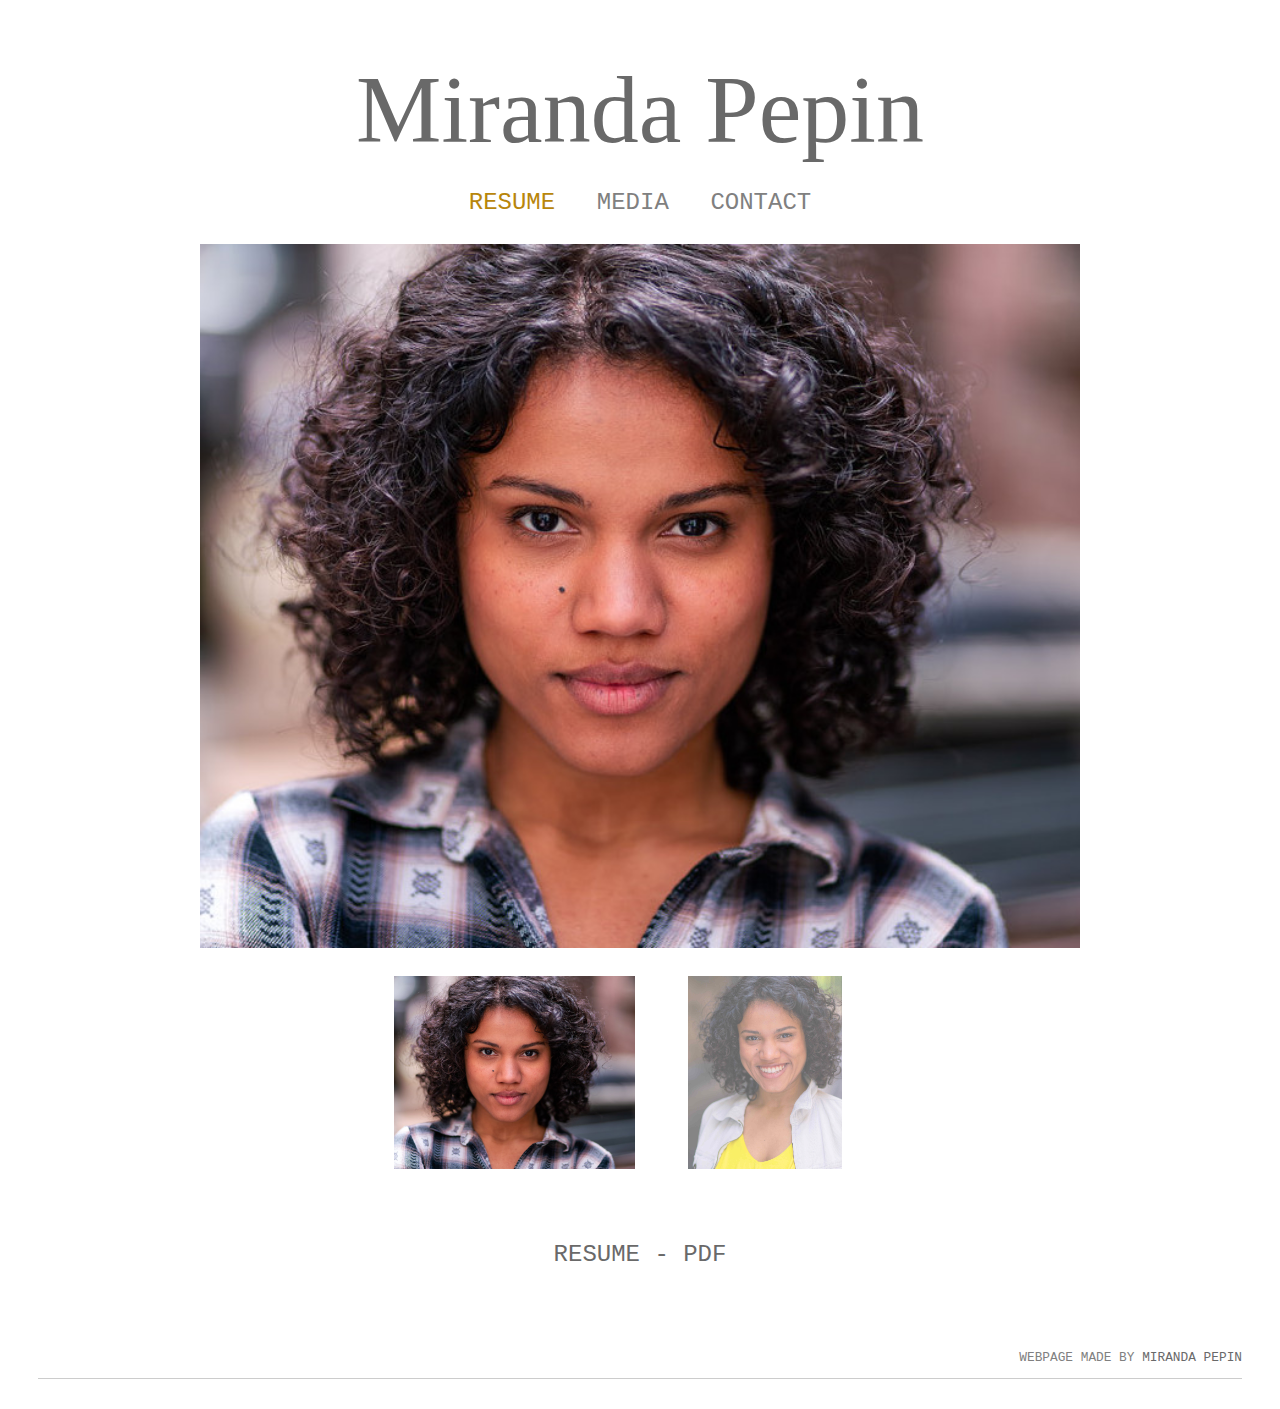
==== index.html @ e5661571 "Update index.html" ====
<!DOCTYPE html>
<html>
	<meta name="viewport" content="width=device-width, initial-scale=1.0"/>
<head>
    <title>Miranda Pepin</title>
	
	<link rel="icon" 
      	type="image/png" 
      	href="MPLOGO.png"/>
	
	<meta name="author" content="Miranda Pepin" />
	<meta name="description" content="A Nashville-based New York actor, dancing when she finds the time..." />
	
	<link rel="stylesheet" href="style.css" type="text/css" />
	<link rel="stylesheet" href="https://cdnjs.cloudflare.com/ajax/libs/font-awesome/4.7.0/css/font-awesome.min.css"/>
</head>
<body>	
	<div id="page">
		<div id="logo">
			<h1><a href="./">Miranda Pepin</a></h1>
		</div>
		<div class="topnav" id="myTopnav">
			<a href="./" style="font-size:150%" class="active">RESUME</a>
			<a href="./media.html" style="font-size:150%">MEDIA</a>
			<!-- <li class="gray"><a href="./media.html">Gallery</a></li>-->
			<a href="./contact.html" style="font-size:150%">CONTACT</a>
			<a href="javascript:void(0);" class="icon" onclick="myFunction()">
		    <i class="fa fa-bars"></i>
		  </a>
		</div>
		<br/>
		<!-- Container for the image gallery -->
		<div class="container">
			<div class="mySlides">
			<!-- Full-width images with number text -->
				<img src="MirandaPepin.jpg" style="width:100%" class="center">
				<div class="overlay"><a href= "http://nilescottstudios.com/" target="_blank"><img src="NileScottStudios.png" 
										style="width:20%"></a></div>
			</div>

			<div class="mySlides">
				<img src="MirandaPepinComm.jpg" style="width:64%" class="center">
				<div class="overlay"><a href= "http://nilescottstudios.com/" target="_blank"><img src="NileScottStudios.png" 
										style="width:20%"></a></div>
			</div>
		</div>
		<br/>
		<!-- Thumbnail images -->
		<div class="row">
			<div class="thumbnails">
				<div class="column">
					<img class="demo cursor" src="MirandaPepin.jpg" style="width:100%" onclick="currentSlide(1)" 
					     alt="Theatrical Headshot">
				</div>
				<div class="column"> 
					<img class="demo cursor" src="MirandaPepinComm.jpg" style="width:64%" onclick="currentSlide(2)" 
					     alt="Commercial Headshot">
				</div>
			</div>
		</div>
		<br/>
		<br/>
		<br/>
		<br/>
		<div id="resume">
		<a href="MirandaPepin.pdf" style="font-size:150%" target="_blank">RESUME - PDF</a>
		</div>
		<br/>
		<br/>
		<br/>
		<br/>
		<div id="footer">
			<p>
				Webpage made by <a href="./" target="_blank">Miranda Pepin</a>
			</p>
		</div>
	</div>
	<script src="script.js" type="text/javascript"></script> 
</body>
</html>
---- style.css ----
/*
* multi-line comment
*/
p{ line-height: 1em; }
h1, h2, h3, h4{
    color: gray;
	font-weight: normal;
	margin: 0.25em;
}
h1{ font-size: 4em; }
h2{ font-size: 1.5em; }

a{
	color: dimgray;
	text-decoration: none;
}
	a:hover,
	a:active{ color: darkgoldenrod; }

/* you can structure your code's white space so that it is as readable for when you come back in the future or for other people to read and edit quickly */

body{
    font-family: "Courier New", Courier, "Lucida Sans Typewriter", "Lucida Typewriter", monospace; color: gray; 
}
/* you can but your code all in one line like above */
#page{ margin: 30px; }
@media screen and (max-width: 450px) {
	#page{margin: 15px; }
}

/* or on different lines like below */
#logo{
	font-family: Garamond, Baskerville, "Baskerville Old Face", "Hoefler Text", "Times New Roman", serif; width: 100%; margin: 0; background: white;
	display: inline-block; background-color: ;
	text-align: center;
}
@media screen and (min-width: 601px) {
	#logo{
		 font-size: 150%; 
	}
}
@media screen and (max-width: 600px) {
	#logo{
		font-size:80%;
	}
}
/* but try and be as consist possible */

.topnav {
  overflow: hidden;
  background-color: ;
  text-align: center;
}

.topnav a {
  display: inline-block;
  color: gray;
  text-align: center;
  padding: 0px 16px;
  text-decoration: none;
  font-size: 100%;
}

.topnav a:hover {
  background-color: white;
  color: darkgoldenrod;
}

.topnav .active {
  background-color: white;
  color: darkgoldenrod;
}

.topnav .icon {
  display: none;
}

@media screen and (max-width: 450px) {
  .topnav a:not(.active) {display: none;}
  .topnav .active {
	  display: block;
	  float: left;
  }
  .topnav a.icon {
    display: block;
    float: right;
  }
}

@media screen and (max-width: 450px) {
  .topnav.responsive {position: relative;}
  .topnav.responsive .icon {
    position: absolute;
    right: 0;
    top: 0;
  }
  .topnav.responsive a {
    float: none;
    display: block;
    text-align: left;
  }
}

* {
  box-sizing: border-box;
}
img {
  vertical-align: middle;
}

/* Position the image container (needed to position the left and right arrows) */
.container {
  position: relative;
    max-width: 900px;
    margin: auto;
    background: white;
    padding: 10px;
}

/* Hide the images by default */
.mySlides {
  display: none;
}

.same {
 	width: 100%;
 	overflow: none;
}

.thumbsame {
 	width: 100%;
 	overflow: none;
}

/* Nile Scott tab */
.overlay {
  position: absolute; 
  bottom: 0; 
  background: rgb(0, 0, 0);
  background: rgba(255, 255, 255, 0.2); /* Black see-through */
  color: #f1f1f1; 
  width: 100%;
  transition: .5s ease;
  opacity:0;
  color: white;
  font-size: 20px;
  padding: 20px;
  text-align: center;
}

.container:hover .overlay {
  opacity: 1;
}
/* Add a pointer when hovering over the thumbnail images */
.cursor {
  cursor: pointer;
}

/* Next & previous buttons */
.prev,
.next {
  cursor: pointer;
  position: absolute;
  top: 50%;
  width: auto;
  padding: 16px;
  margin-top: -50px;
  color: darkgoldenrod;
  font-weight: bold;
  font-size: 20px;
  border-radius: 0 3px 3px 0;
  user-select: none;
  -webkit-user-select: none;
}

/* Position the "next button" to the right */
.next {
  right: 1%;
  border-radius: 3px 0 0 3px;
}

/* On hover, add a black background color with a little bit see-through */
.prev:hover,
.next:hover {
  background-color: rgba(255, 255, 255, 0.2);
}

/* Number text (1/3 etc) */
 .numbertext {
  color: #f2f2f2;
  font-size: 12px;
  padding: 8px 12px;
  position: absolute;
  top: 0;
}

/* Container for image text */
.caption-container {
  text-align: center;
  background-color: ;
  padding: 2px 16px;
  color: black;
}

.row:after {
  content: "";
  display: table;
  clear: both;
}
.thumbnails {
	text-align: center;
}
/*columns side by side */
.column {
  display: inline-block;
  width: 20%;
}

.mediacolumn {
	display: inline-block;
	width:15%;
}

/* Add a transparency effect for thumnbail images */
.demo {
  opacity: 0.6;
}

.active,
.demo:hover {
  opacity: 1;
}

.center {
    display: block;
    margin-left: auto;
    margin-right: auto;
    width: 50%;
}
#img {
    display: block;
	text-align: center;
    margin: 0 auto;
}	
#resume{
    width: 100%
    display: inline-block;
    text-align: center;
    margin: 0;
}
#content{
	border: 0.2vw solid gray;
	width: 100%
	display: inline-block;
	text-align: center;
	margin: 10%;
}
#footer{
	display: block;
	border-bottom: 1px #ccc solid;
	margin-bottom: 10px;
}
	#footer p{
		text-align: right;
		text-transform: uppercase;
		font-size: 80%;
		color: grey;
	}

/* multiple styles seperated by a , */
#content,
ul li a{ box-shadow: white; }
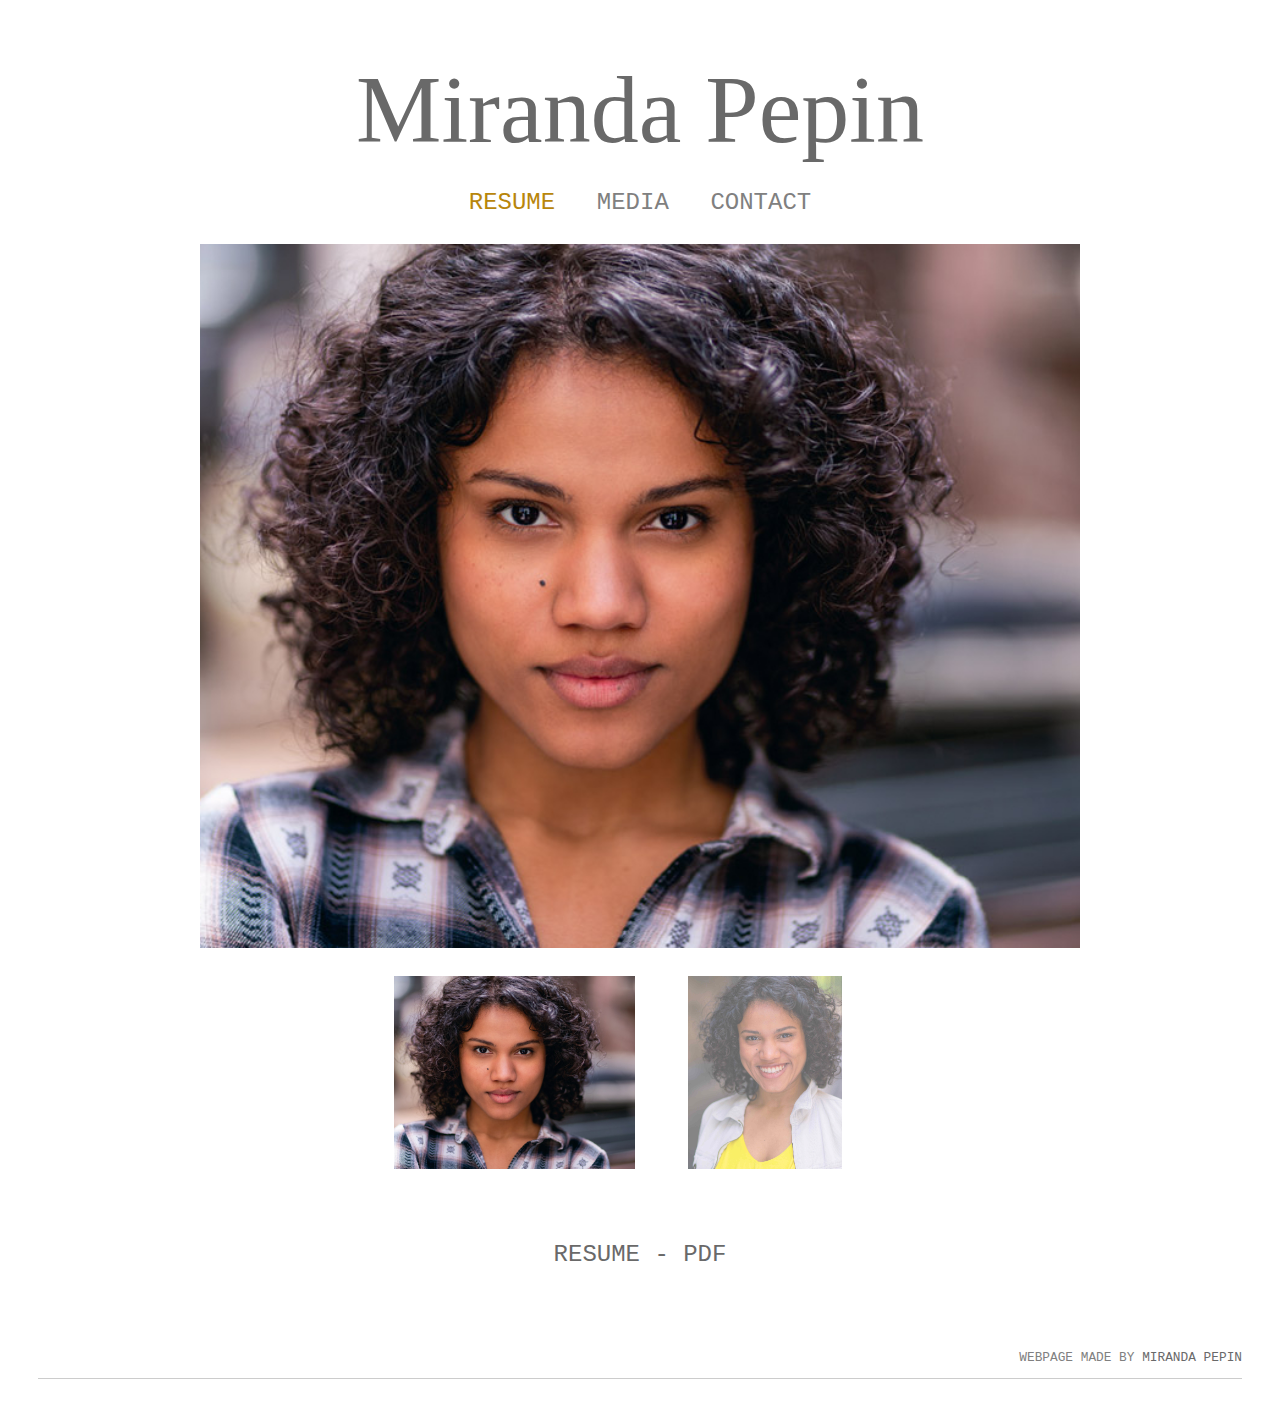
==== commit b60bd63b: "Update index.html" ====
--- a/index.html
+++ b/index.html
@@ -17,7 +17,7 @@
 <body>	
 	<div id="page">
 		<div id="logo">
-			<h1><a href="./">Miranda Pepin</a></h1>
+			<h1><a href="./" class="class2">Miranda Pepin</a></h1>
 		</div>
 		<div class="topnav" id="myTopnav">
 			<a href="./" style="font-size:150%" class="active">RESUME</a>
@@ -34,13 +34,13 @@
 			<div class="mySlides">
 			<!-- Full-width images with number text -->
 				<img src="MirandaPepin.jpg" style="width:100%" class="center">
-				<div class="overlay"><a href= "http://nilescottstudios.com/" target="_blank"><img src="NileScottStudios.png" 
+				<div class="overlay"><a href= "http://nilescottstudios.com/" class="class2" target="_blank"><img src="NileScottStudios.png" 
 										style="width:20%"></a></div>
 			</div>
 
 			<div class="mySlides">
 				<img src="MirandaPepinComm.jpg" style="width:64%" class="center">
-				<div class="overlay"><a href= "http://nilescottstudios.com/" target="_blank"><img src="NileScottStudios.png" 
+				<div class="overlay"><a href= "http://nilescottstudios.com/" class="class2" target="_blank"><img src="NileScottStudios.png" 
 										style="width:20%"></a></div>
 			</div>
 		</div>
@@ -63,7 +63,7 @@
 		<br/>
 		<br/>
 		<div id="resume">
-		<a href="MirandaPepin.pdf" style="font-size:150%" target="_blank">RESUME - PDF</a>
+		<a href="MirandaPepin.pdf" style="font-size:150%" class="class1" target="_blank">RESUME - PDF</a>
 		</div>
 		<br/>
 		<br/>
@@ -71,7 +71,7 @@
 		<br/>
 		<div id="footer">
 			<p>
-				Webpage made by <a href="./" target="_blank">Miranda Pepin</a>
+				Webpage made by <a href="./" class="class1" target="_blank">Miranda Pepin</a>
 			</p>
 		</div>
 	</div>
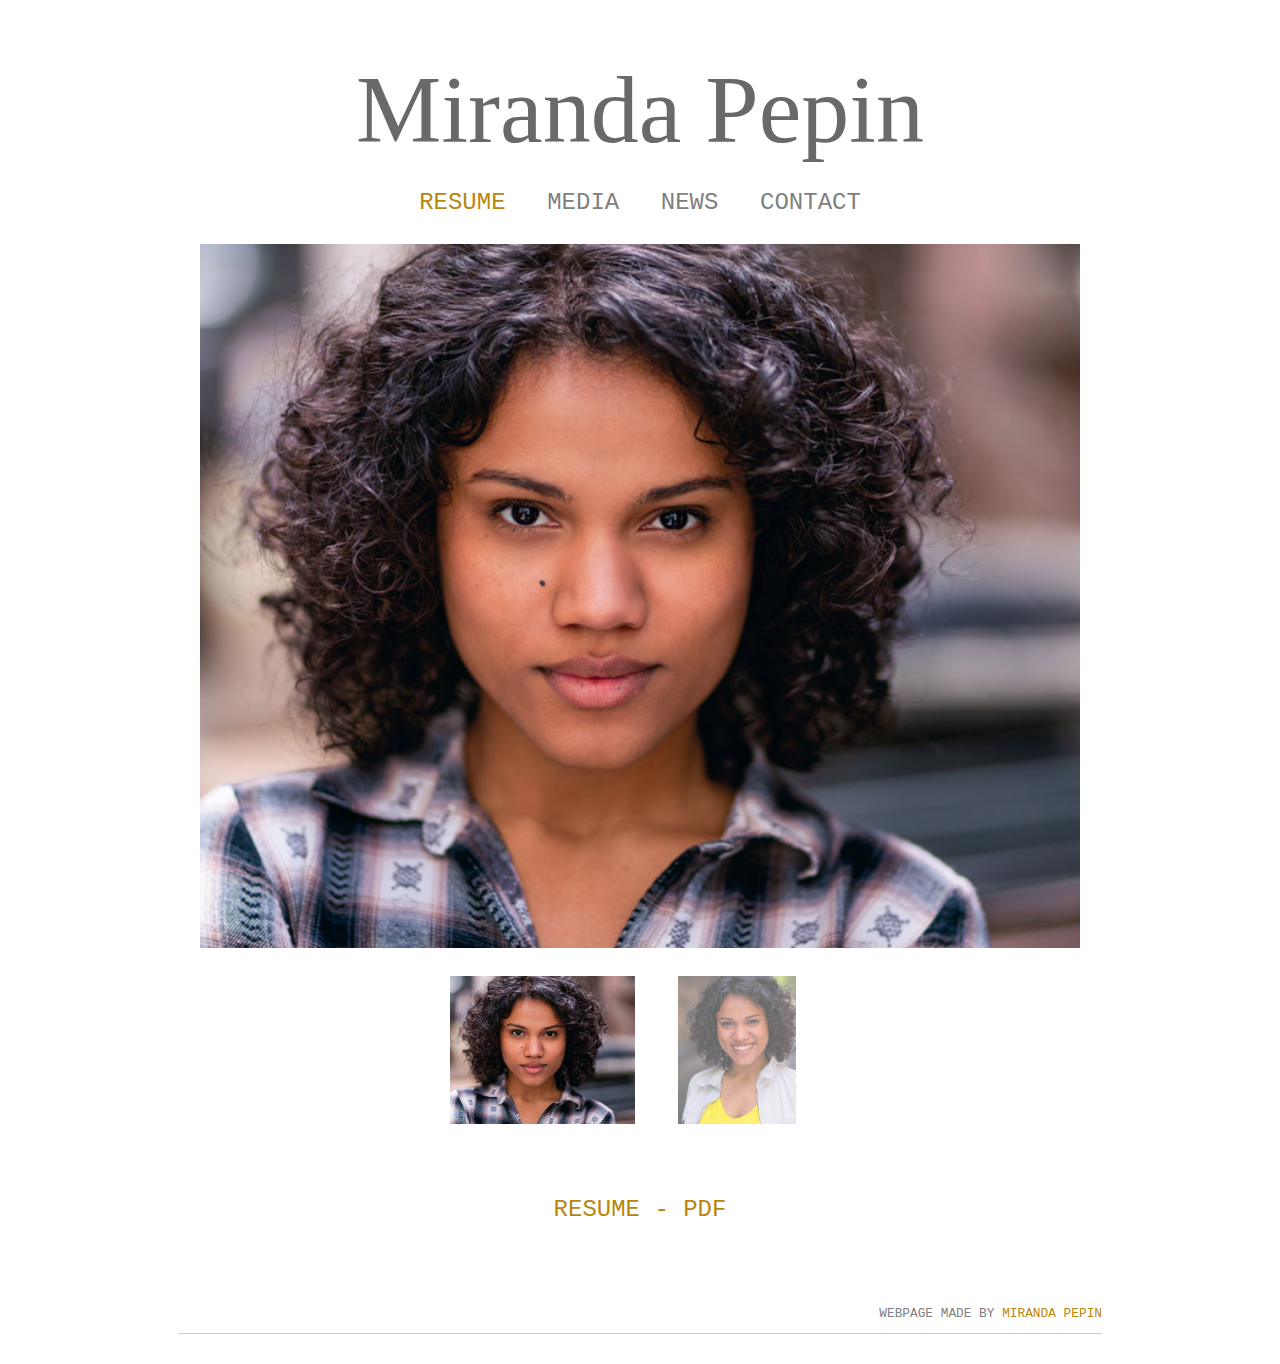
==== commit 5082d40b: "Update index.html" ====
--- a/index.html
+++ b/index.html
@@ -20,10 +20,10 @@
 			<h1><a href="./" class="class2">Miranda Pepin</a></h1>
 		</div>
 		<div class="topnav" id="myTopnav">
-			<a href="./" style="font-size:150%" class="active">RESUME</a>
-			<a href="./media.html" style="font-size:150%">MEDIA</a>
-			<!-- <li class="gray"><a href="./media.html">Gallery</a></li>-->
-			<a href="./contact.html" style="font-size:150%">CONTACT</a>
+			<a href="./" style="font-size:150%" class="class2 active">RESUME</a>
+			<a href="./media.html" style="font-size:150%" class="class2">MEDIA</a>
+			<a href="./news.html" style="font-size:150%" class="class2">NEWS</a>
+			<a href="./contact.html" style="font-size:150%" class="class2">CONTACT</a>
 			<a href="javascript:void(0);" class="icon" onclick="myFunction()">
 		    <i class="fa fa-bars"></i>
 		  </a>
--- a/style.css
+++ b/style.css
@@ -1,26 +1,33 @@
+*{box-sizing: border-box;}
+html{ margin: auto; max-width: 1000px;}	
 /*
 * multi-line comment
 */
 p{ line-height: 1em; }
 h1, h2, h3, h4{
-    color: gray;
+    color: dimgray;
 	font-weight: normal;
 	margin: 0.25em;
 }
 h1{ font-size: 4em; }
 h2{ font-size: 1.5em; }
 
-a{
+a.class1{
+	color: darkgoldenrod;
+	text-decoration: none;
+}
+	a.class1:hover,
+	a.class1:active{ color: dimgray; }
+a.class2{
 	color: dimgray;
 	text-decoration: none;
 }
-	a:hover,
-	a:active{ color: darkgoldenrod; }
-
+	a.class2:hover,
+	a.class2:active{ color: darkgoldenrod; }
 /* you can structure your code's white space so that it is as readable for when you come back in the future or for other people to read and edit quickly */
 
 body{
-    font-family: "Courier New", Courier, "Lucida Sans Typewriter", "Lucida Typewriter", monospace; color: gray; 
+    font-family: "Courier New", Courier, "Lucida Sans Typewriter", "Lucida Typewriter", monospace; color: gray;
 }
 /* you can but your code all in one line like above */
 #page{ margin: 30px; }
@@ -30,9 +37,8 @@
 
 /* or on different lines like below */
 #logo{
-	font-family: Garamond, Baskerville, "Baskerville Old Face", "Hoefler Text", "Times New Roman", serif; width: 100%; margin: 0; background: white;
-	display: inline-block; background-color: ;
-	text-align: center;
+	font-family: Garamond, Baskerville, "Baskerville Old Face", "Hoefler Text", "Times New Roman", serif; width: 100%; margin: 0; 
+	background: white; color: gray; display: inline-block; background-color: ; text-align: center;
 }
 @media screen and (min-width: 601px) {
 	#logo{
@@ -215,10 +221,45 @@
   display: inline-block;
   width: 20%;
 }
-
 .mediacolumn {
 	display: inline-block;
 	width:15%;
+}
+
+.newscolumn {
+	width: 34%;
+}
+
+.textcolumn {
+	padding: 10px;
+	text-align: left;
+	width: 66%;
+}
+
+.right{
+	float: right;
+}
+.left{
+	float: left;
+}
+
+
+@media screen and (max-width: 900px) {
+    .textcolumn {
+        width: 50%;
+    }
+     .newscolumn {
+        width: 50%;
+    }
+}
+
+@media screen and (max-width: 600px) {
+    .textcolumn {
+        width: 100%;
+    }
+     .newscolumn {
+        width: 100%;
+    }
 }
 
 /* Add a transparency effect for thumnbail images */
@@ -260,12 +301,12 @@
 	border-bottom: 1px #ccc solid;
 	margin-bottom: 10px;
 }
-	#footer p{
-		text-align: right;
-		text-transform: uppercase;
-		font-size: 80%;
-		color: grey;
-	}
+#footer p{
+	text-align: right;
+	text-transform: uppercase;
+	font-size: 80%;
+	color: grey;
+}
 
 /* multiple styles seperated by a , */
 #content,
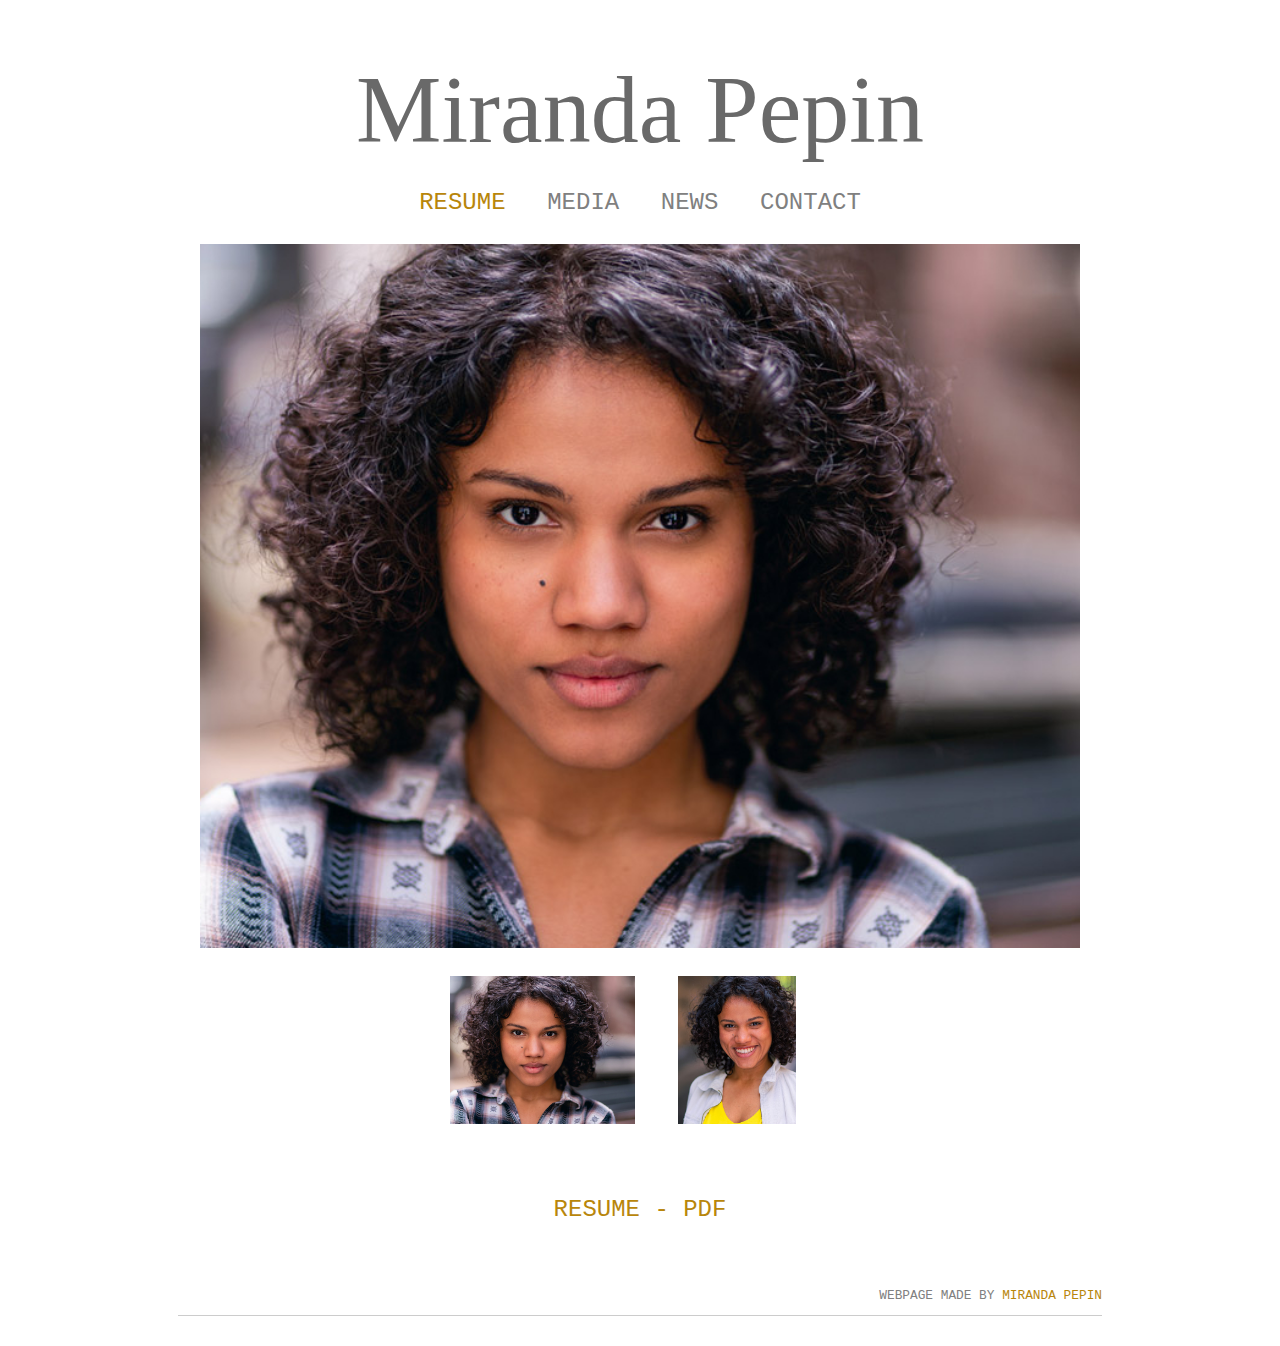
==== commit e3c6c383: "New resume" ====
--- a/index.html
+++ b/index.html
@@ -63,7 +63,7 @@
 		<br/>
 		<br/>
 		<div id="resume">
-		<a href="MirandaPepin.pdf" style="font-size:150%" class="class1" target="_blank">RESUME - PDF</a>
+		<a href="Miranda.Pepin.pdf" style="font-size:150%" class="class1" target="_blank">RESUME - PDF</a>
 		</div>
 		<br/>
 		<br/>
--- a/style.css
+++ b/style.css
@@ -260,17 +260,17 @@
      .newscolumn {
         width: 100%;
     }
+	.mediacolumn {
+		width: 13%;
+	}
 }
 
 /* Add a transparency effect for thumnbail images */
 .demo {
-  opacity: 0.6;
-}
-
-.active,
+	opacity: 0..active,}
 .demo:hover {
   opacity: 1;
-}
+	}
 
 .center {
     display: block;
@@ -284,17 +284,18 @@
     margin: 0 auto;
 }	
 #resume{
-    width: 100%
+    width: 100%;
     display: inline-block;
     text-align: center;
     margin: 0;
 }
 #content{
 	border: 0.2vw solid gray;
-	width: 100%
+	width: 100%;
 	display: inline-block;
 	text-align: center;
-	margin: 10%;
+	margin-top: 10%;
+	/*margin: 10%;*/
 }
 #footer{
 	display: block;
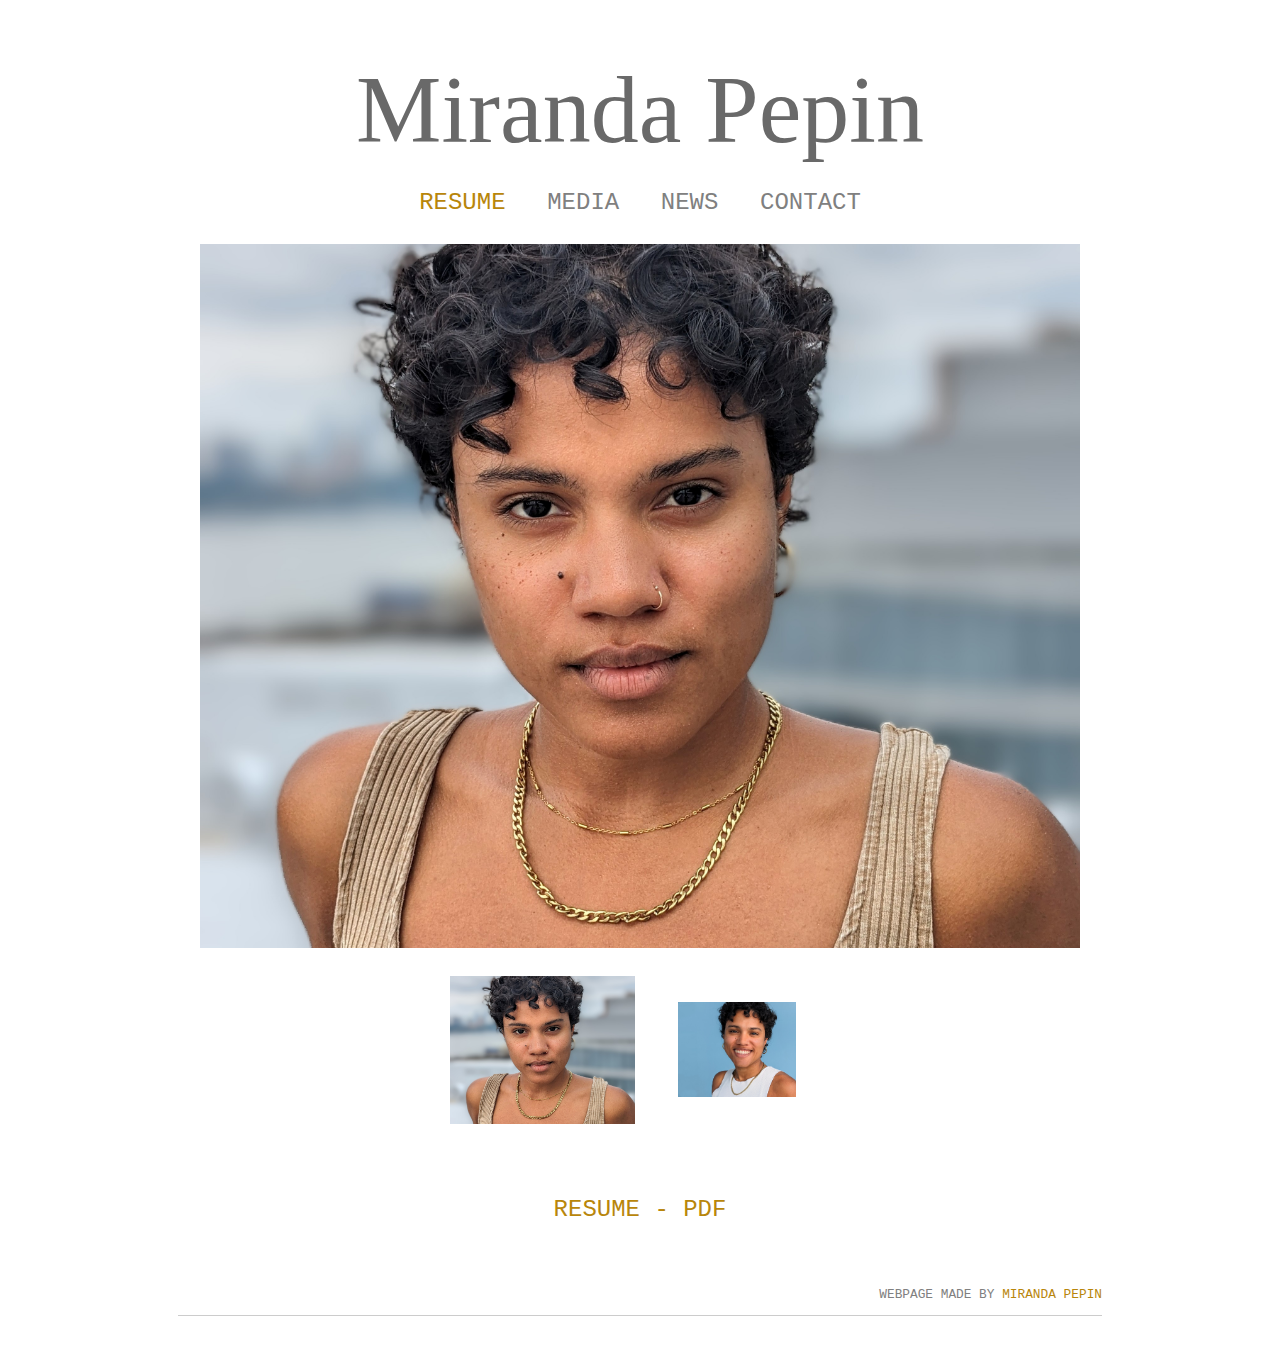
==== commit c67691de: "Change Headshots" ====
--- a/index.html
+++ b/index.html
@@ -34,13 +34,13 @@
 			<div class="mySlides">
 			<!-- Full-width images with number text -->
 				<img src="MirandaPepin.jpg" style="width:100%" class="center">
-				<div class="overlay"><a href= "http://nilescottstudios.com/" class="class2" target="_blank"><img src="NileScottStudios.png" 
+				<div class="overlay"><a href= "./" class="class2" target="_blank"><img src="AriannaPepin.png" 
 										style="width:20%"></a></div>
 			</div>
 
 			<div class="mySlides">
-				<img src="MirandaPepinComm.jpg" style="width:64%" class="center">
-				<div class="overlay"><a href= "http://nilescottstudios.com/" class="class2" target="_blank"><img src="NileScottStudios.png" 
+				<img src="MirandaPepinComm.jpg" style="width:100%" class="center">
+				<div class="overlay"><a href= "./" class="class2" target="_blank"><img src="AriannaPepin.png" 
 										style="width:20%"></a></div>
 			</div>
 		</div>
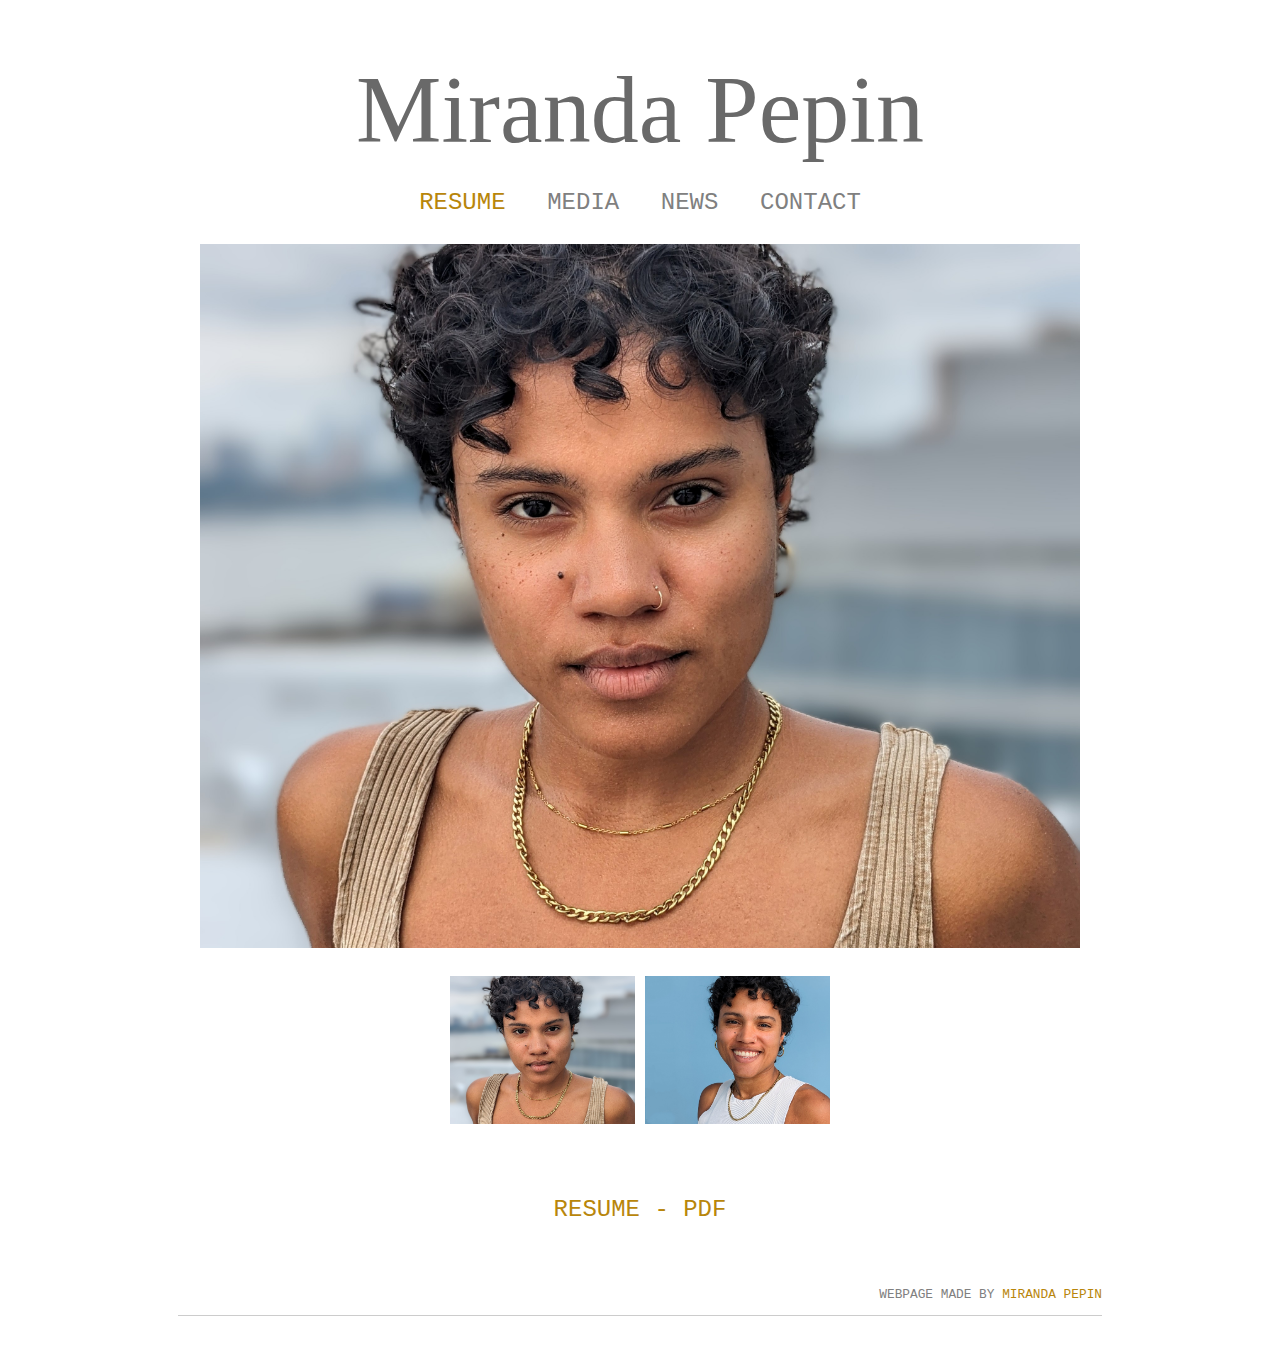
==== commit 38621474: "Headshot Thumb edit" ====
--- a/index.html
+++ b/index.html
@@ -53,7 +53,7 @@
 					     alt="Theatrical Headshot">
 				</div>
 				<div class="column"> 
-					<img class="demo cursor" src="MirandaPepinComm.jpg" style="width:64%" onclick="currentSlide(2)" 
+					<img class="demo cursor" src="MirandaPepinComm.jpg" style="width:100%" onclick="currentSlide(2)" 
 					     alt="Commercial Headshot">
 				</div>
 			</div>
